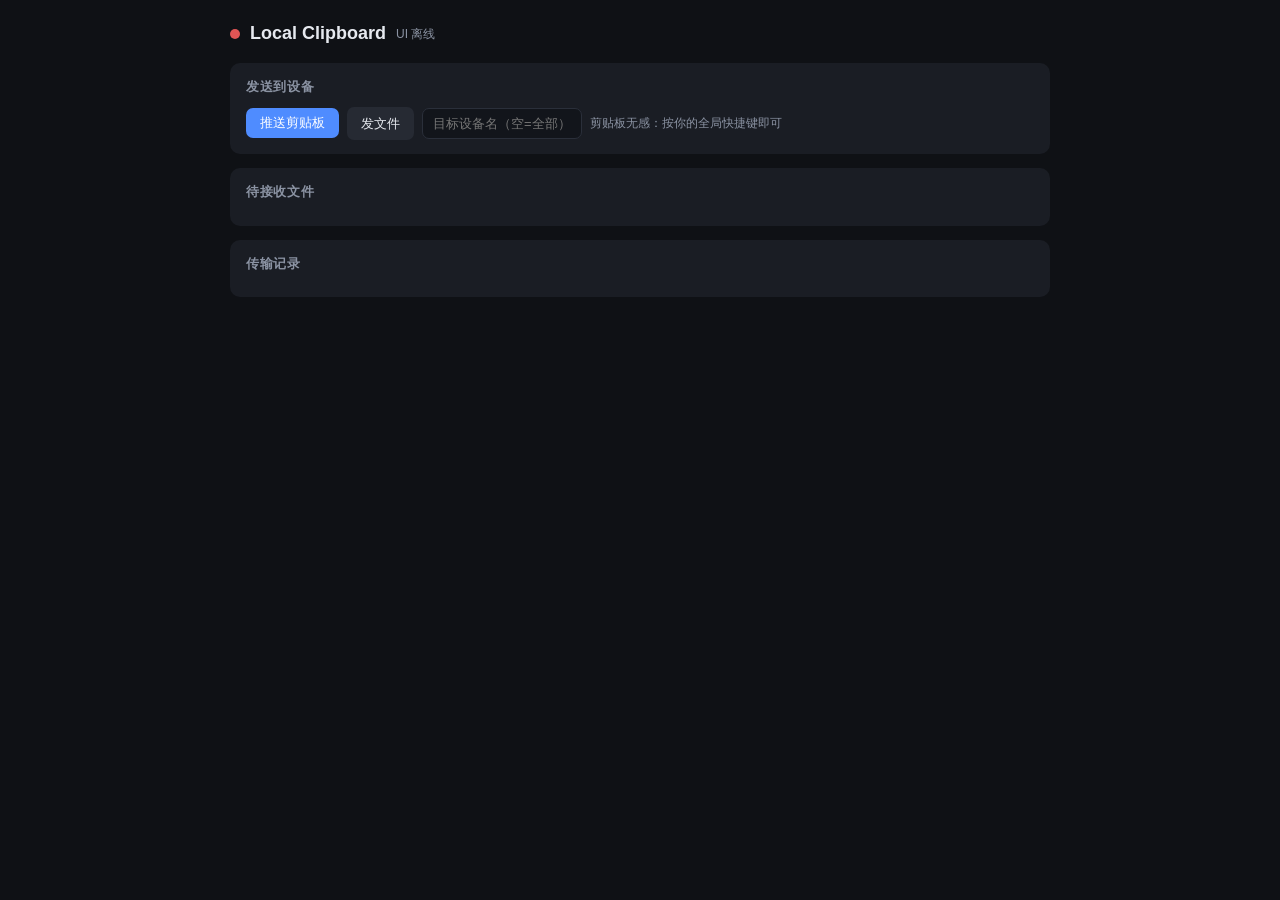
==== internal/client/web/index.html @ d323c8ab "Add daemon Web UI (127.0.0.1:9101): pending files, transfer log, live progress - send-clipboard/send" ====
<!DOCTYPE html>
<html lang="zh">
<head>
<meta charset="utf-8">
<title>Local Clipboard</title>
<style>
:root { --bg:#0f1115; --card:#1a1d24; --fg:#e6e9ef; --dim:#8b93a3; --acc:#4f8cff; --ok:#3fb96f; --err:#e05555; }
* { box-sizing:border-box; margin:0; padding:0; }
body { background:var(--bg); color:var(--fg); font:14px/1.5 -apple-system,"PingFang SC","Segoe UI",sans-serif; padding:20px; max-width:860px; margin:0 auto; }
header { display:flex; align-items:center; gap:10px; margin-bottom:16px; }
header h1 { font-size:18px; font-weight:600; }
.dot { width:10px; height:10px; border-radius:50%; background:var(--err); }
.dot.up { background:var(--ok); }
.meta { color:var(--dim); font-size:12px; }
.card { background:var(--card); border-radius:10px; padding:14px 16px; margin-bottom:14px; }
.card h2 { font-size:13px; color:var(--dim); text-transform:uppercase; letter-spacing:.05em; margin-bottom:10px; }
.row { display:flex; align-items:center; gap:10px; padding:7px 0; border-top:1px solid #262a33; }
.row:first-of-type { border-top:none; }
.row .grow { flex:1; min-width:0; overflow:hidden; text-overflow:ellipsis; white-space:nowrap; }
.sub { color:var(--dim); font-size:12px; }
.badge { font-size:11px; padding:2px 8px; border-radius:99px; background:#262a33; color:var(--dim); }
.badge.done,.badge.received { color:var(--ok); }
.badge.failed { color:var(--err); }
.badge.sending,.badge.offered { color:var(--acc); }
button { background:var(--acc); color:#fff; border:none; border-radius:7px; padding:6px 14px; font-size:13px; cursor:pointer; }
button:disabled { opacity:.4; cursor:default; }
.pbar { height:4px; background:#262a33; border-radius:2px; overflow:hidden; flex:1; }
.pbar > div { height:100%; background:var(--acc); width:0; transition:width .2s; }
.empty { color:var(--dim); text-align:center; padding:18px 0; }
.sendbox { display:flex; gap:8px; align-items:center; flex-wrap:wrap; }
input[type=text] { background:#12151b; border:1px solid #2a2f3a; color:var(--fg); border-radius:7px; padding:7px 10px; font-size:13px; width:160px; }
label.filebtn { background:#262a33; border-radius:7px; padding:7px 14px; cursor:pointer; font-size:13px; }
label.filebtn input { display:none; }
</style>
</head>
<body>
<header>
  <div class="dot" id="dot"></div>
  <h1>Local Clipboard</h1>
  <span class="meta" id="meta"></span>
</header>

<div class="card">
  <h2>发送到设备</h2>
  <div class="sendbox">
    <button onclick="sendClip()">推送剪贴板</button>
    <label class="filebtn">发文件<input type="file" multiple onchange="sendFiles(this)"></label>
    <input type="text" id="to" placeholder="目标设备名（空=全部）">
    <span class="meta">剪贴板无感：按你的全局快捷键即可</span>
  </div>
</div>

<div class="card" id="pendingCard">
  <h2>待接收文件</h2>
  <div id="pending"></div>
</div>

<div class="card">
  <h2>传输记录</h2>
  <div id="events"></div>
</div>

<script>
const $ = id => document.getElementById(id);
const fmtSize = n => n>=1048576 ? (n/1048576).toFixed(1)+'MB' : n>=1024 ? Math.round(n/1024)+'KB' : n+'B';
const fmtTime = t => new Date(t).toLocaleTimeString();

async function refresh(){
  try {
    const s = await (await fetch('/api/state')).json();
    $('dot').className = 'dot' + (s.connected ? ' up':'');
    const pend = (s.events||[]).filter(e=>e.state==='offered'||e.state==='sending'||e.state==='failed');
    const done = (s.events||[]).filter(e=>!(e.state==='offered'));
    let ph = '';
    for (const e of pend) {
      ph += `<div class="row"><span class="badge">${e.state==='offered'?'待接收':''}${e.state==='sending'?'传输中':''}${e.state==='failed'?'失败':''}</span>
        <span class="grow">${e.name||'(剪贴板)'}<div class="sub">来自 ${e.peer} · ${fmtSize(e.size)}</div></span>`;
      if (e.state==='offered') ph += `<button onclick="accept('${e.fid}')">接收</button>`;
      if (e.state==='sending') ph += `<div class="pbar"><div style="width:${e.pct||0}%"></div></div><span class="sub">${e.pct||0}%</span>`;
      if (e.state==='failed') ph += `<button onclick="retry('${e.fid}')">重试</button>`;
      ph += '</div>';
    }
    $('pending').innerHTML = ph || '<div class="empty">没有进行中的传输</div>';
    let eh = '';
    for (const e of (s.events||[]).slice(0,30)) {
      eh += `<div class="row"><span class="sub" style="width:70px">${fmtTime(e.time)}</span>
        <span class="badge ${e.state}">${e.dir==='in'?'收':'发'}·${e.kind}</span>
        <span class="grow">${e.name||'(剪贴板内容)'}<div class="sub">${e.peer}</div></span>
        <span class="sub">${fmtSize(e.size)}</span><span class="badge ${e.state}">${stateText(e)}</span></div>`;
    }
    $('events').innerHTML = eh || '<div class="empty">暂无记录</div>';
  } catch(e) { $('meta').textContent = 'UI 离线'; }
}
function stateText(e){
  return {done:'完成',received:'已保存',failed:'失败',sending:'发送中',offered:'待接收'}[e.state]||e.state;
}
async function accept(fid){
  await fetch('/api/accept',{method:'POST',body:JSON.stringify({fid})});
}
async function sendClip(){
  const to = $('to').value.trim();
  const r = await fetch('/api/send-clipboard',{method:'POST',body:JSON.stringify({to})});
  if(!r.ok) alert(await r.text());
}
async function sendFiles(input){
  const to = $('to').value.trim();
  for (const f of input.files) {
    const fd = new FormData();
    fd.append('file', f);
    fd.append('to', to);
    await fetch('/api/send-file',{method:'POST',body:fd});
  }
  input.value='';
}
setInterval(refresh, 800);
refresh();
</script>
</body>
</html>
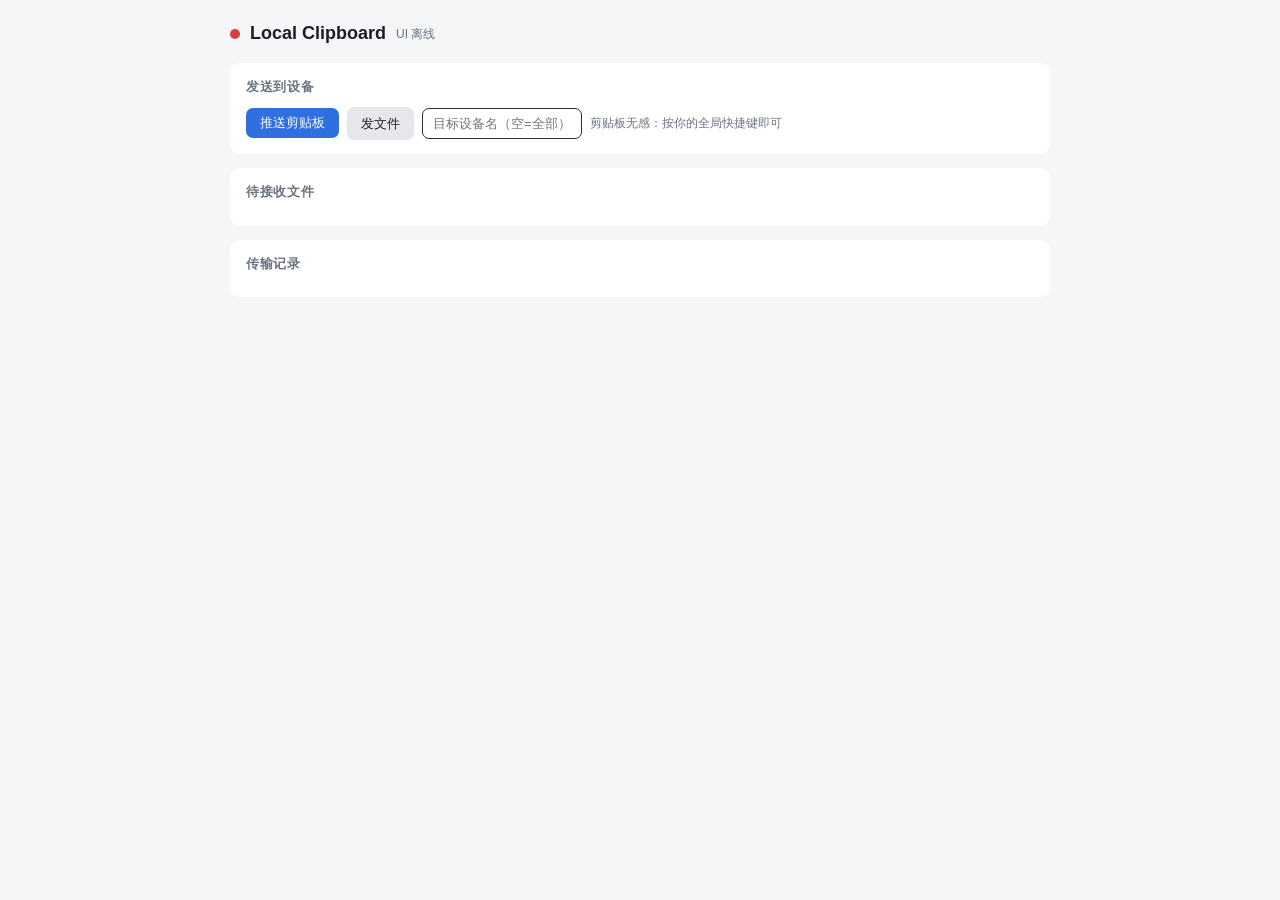
==== commit a215727d: "UI: auto light/dark theme via prefers-color-scheme" ====
--- a/internal/client/web/index.html
+++ b/internal/client/web/index.html
@@ -4,7 +4,11 @@
 <meta charset="utf-8">
 <title>Local Clipboard</title>
 <style>
-:root { --bg:#0f1115; --card:#1a1d24; --fg:#e6e9ef; --dim:#8b93a3; --acc:#4f8cff; --ok:#3fb96f; --err:#e05555; }
+:root { color-scheme: light dark;
+  --bg:#0f1115; --card:#1a1d24; --fg:#e6e9ef; --dim:#8b93a3; --acc:#4f8cff; --ok:#3fb96f; --err:#e05555; --line:#262a33; --input:#12151b; }
+@media (prefers-color-scheme: light) {
+  :root { --bg:#f5f6f8; --card:#ffffff; --fg:#1c1f26; --dim:#6b7280; --acc:#2f6fe0; --ok:#1d9a52; --err:#d43f3f; --line:#e5e7eb; --input:#fff; }
+}
 * { box-sizing:border-box; margin:0; padding:0; }
 body { background:var(--bg); color:var(--fg); font:14px/1.5 -apple-system,"PingFang SC","Segoe UI",sans-serif; padding:20px; max-width:860px; margin:0 auto; }
 header { display:flex; align-items:center; gap:10px; margin-bottom:16px; }
@@ -14,22 +18,22 @@
 .meta { color:var(--dim); font-size:12px; }
 .card { background:var(--card); border-radius:10px; padding:14px 16px; margin-bottom:14px; }
 .card h2 { font-size:13px; color:var(--dim); text-transform:uppercase; letter-spacing:.05em; margin-bottom:10px; }
-.row { display:flex; align-items:center; gap:10px; padding:7px 0; border-top:1px solid #262a33; }
+.row { display:flex; align-items:center; gap:10px; padding:7px 0; border-top:1px solid var(--line); }
 .row:first-of-type { border-top:none; }
 .row .grow { flex:1; min-width:0; overflow:hidden; text-overflow:ellipsis; white-space:nowrap; }
 .sub { color:var(--dim); font-size:12px; }
-.badge { font-size:11px; padding:2px 8px; border-radius:99px; background:#262a33; color:var(--dim); }
+.badge { font-size:11px; padding:2px 8px; border-radius:99px; background:var(--line); color:var(--dim); }
 .badge.done,.badge.received { color:var(--ok); }
 .badge.failed { color:var(--err); }
 .badge.sending,.badge.offered { color:var(--acc); }
 button { background:var(--acc); color:#fff; border:none; border-radius:7px; padding:6px 14px; font-size:13px; cursor:pointer; }
 button:disabled { opacity:.4; cursor:default; }
-.pbar { height:4px; background:#262a33; border-radius:2px; overflow:hidden; flex:1; }
+.pbar { height:4px; background:var(--line); border-radius:2px; overflow:hidden; flex:1; }
 .pbar > div { height:100%; background:var(--acc); width:0; transition:width .2s; }
 .empty { color:var(--dim); text-align:center; padding:18px 0; }
 .sendbox { display:flex; gap:8px; align-items:center; flex-wrap:wrap; }
-input[type=text] { background:#12151b; border:1px solid #2a2f3a; color:var(--fg); border-radius:7px; padding:7px 10px; font-size:13px; width:160px; }
-label.filebtn { background:#262a33; border-radius:7px; padding:7px 14px; cursor:pointer; font-size:13px; }
+input[type=text] { background:var(--input); border:1px solid #2a2f3a; color:var(--fg); border-radius:7px; padding:7px 10px; font-size:13px; width:160px; }
+label.filebtn { background:var(--line); border-radius:7px; padding:7px 14px; cursor:pointer; font-size:13px; }
 label.filebtn input { display:none; }
 </style>
 </head>
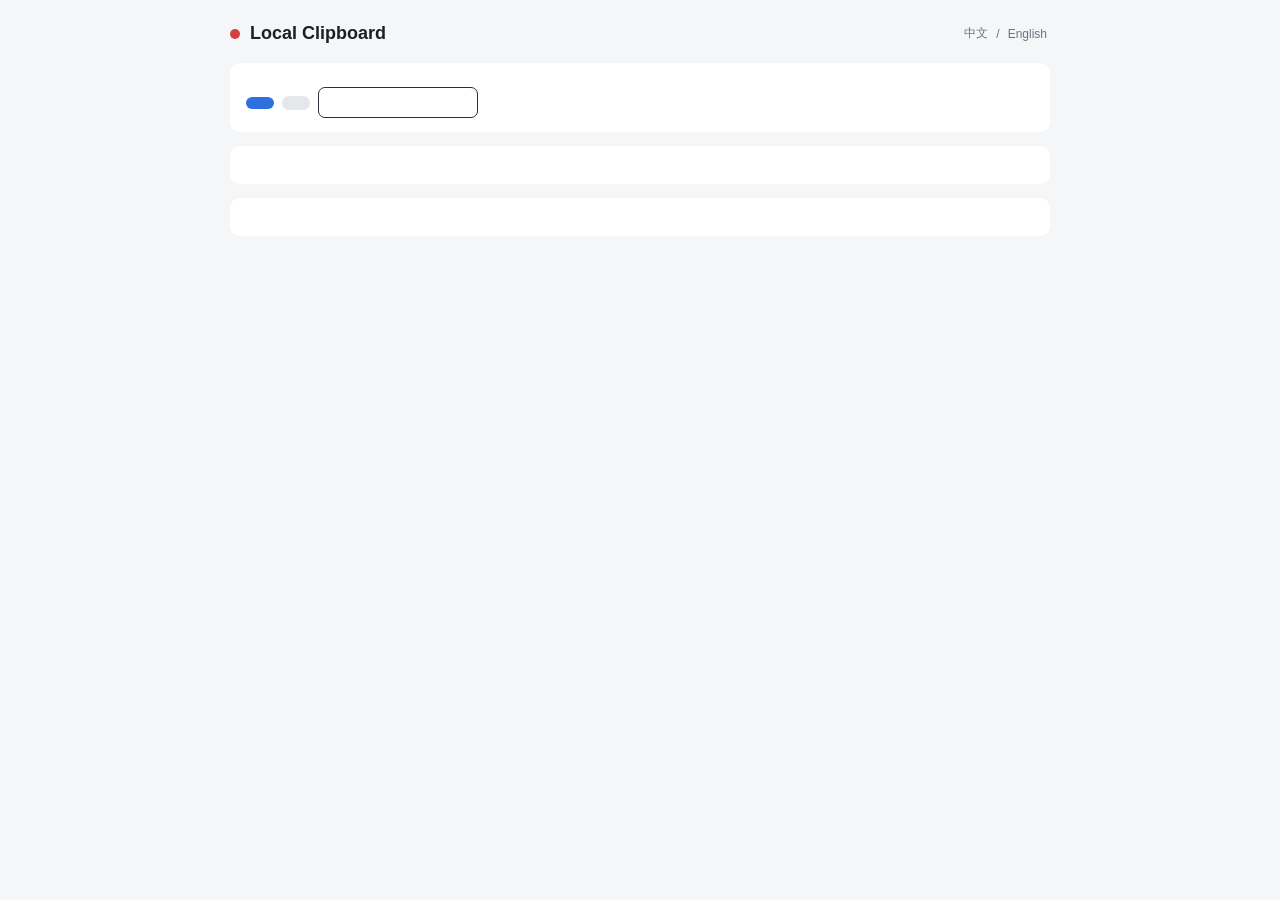
==== commit b2d6e9d0: "Add bilingual documentation and Console" ====
--- a/internal/client/web/index.html
+++ b/internal/client/web/index.html
@@ -1,5 +1,5 @@
 <!DOCTYPE html>
-<html lang="zh">
+<html lang="en">
 <head>
 <meta charset="utf-8">
 <title>Local Clipboard</title>
@@ -13,6 +13,10 @@
 body { background:var(--bg); color:var(--fg); font:14px/1.5 -apple-system,"PingFang SC","Segoe UI",sans-serif; padding:20px; max-width:860px; margin:0 auto; }
 header { display:flex; align-items:center; gap:10px; margin-bottom:16px; }
 header h1 { font-size:18px; font-weight:600; }
+.locale-switch { display:flex; align-items:center; gap:5px; margin-left:auto; color:var(--dim); font-size:12px; }
+.locale-switch button { background:none; color:var(--dim); padding:2px 3px; font-size:12px; }
+.locale-switch button:hover,.locale-switch button.active { color:var(--fg); }
+.locale-switch button.active { font-weight:600; }
 .dot { width:10px; height:10px; border-radius:50%; background:var(--err); }
 .dot.up { background:var(--ok); }
 .meta { color:var(--dim); font-size:12px; }
@@ -25,7 +29,7 @@
 .badge { font-size:11px; padding:2px 8px; border-radius:99px; background:var(--line); color:var(--dim); }
 .badge.done,.badge.received { color:var(--ok); }
 .badge.failed { color:var(--err); }
-.badge.sending,.badge.offered { color:var(--acc); }
+.badge.sending,.badge.offered,.badge.receiving { color:var(--acc); }
 button { background:var(--acc); color:#fff; border:none; border-radius:7px; padding:6px 14px; font-size:13px; cursor:pointer; }
 button:disabled { opacity:.4; cursor:default; }
 .pbar { height:4px; background:var(--line); border-radius:2px; overflow:hidden; flex:1; }
@@ -42,64 +46,100 @@
   <div class="dot" id="dot"></div>
   <h1>Local Clipboard</h1>
   <span class="meta" id="meta"></span>
+  <nav class="locale-switch" data-i18n-aria-label="languageSwitcher">
+    <button type="button" data-locale="zh" onclick="i18n.setLocale('zh')">中文</button>
+    <span aria-hidden="true">/</span>
+    <button type="button" data-locale="en" onclick="i18n.setLocale('en')">English</button>
+  </nav>
 </header>
 
 <div class="card">
-  <h2>发送到设备</h2>
+  <h2 data-i18n="sendToDevice"></h2>
   <div class="sendbox">
-    <button onclick="sendClip()">推送剪贴板</button>
-    <label class="filebtn">发文件<input type="file" multiple onchange="sendFiles(this)"></label>
-    <input type="text" id="to" placeholder="目标设备名（空=全部）">
-    <span class="meta">剪贴板无感：按你的全局快捷键即可</span>
+    <button type="button" onclick="sendClip()" data-i18n="sendClipboard"></button>
+    <label class="filebtn"><span data-i18n="sendFiles"></span><input type="file" multiple onchange="sendFiles(this)"></label>
+    <input type="text" id="to" data-i18n-placeholder="targetPlaceholder">
+    <span class="meta" data-i18n="hotkeyHint"></span>
   </div>
 </div>
 
 <div class="card" id="pendingCard">
-  <h2>待接收文件</h2>
+  <h2 style="display:flex;justify-content:space-between;align-items:center"><span data-i18n="pendingFiles"></span>
+    <button type="button" id="acceptAllBtn" onclick="acceptAll()" style="display:none;padding:4px 12px;font-size:12px" data-i18n="receiveAll"></button>
+  </h2>
   <div id="pending"></div>
 </div>
 
 <div class="card">
-  <h2>传输记录</h2>
+  <h2 data-i18n="transferHistory"></h2>
   <div id="events"></div>
 </div>
 
+<script src="/i18n.js"></script>
 <script>
 const $ = id => document.getElementById(id);
+const i18n = window.LocalClipboardI18n;
 const fmtSize = n => n>=1048576 ? (n/1048576).toFixed(1)+'MB' : n>=1024 ? Math.round(n/1024)+'KB' : n+'B';
-const fmtTime = t => new Date(t).toLocaleTimeString();
+const fmtTime = t => new Date(t).toLocaleTimeString(i18n.localeTag());
+let currentState = null;
 
+function render(s){
+    currentState = s;
+    $('dot').className = 'dot' + (s.connected ? ' up' : '');
+    $('meta').textContent = i18n.t(s.connected ? 'connected' : 'reconnecting');
+    const pend = (s.events || []).filter(e => ['offered','sending','receiving','failed'].includes(e.state));
+    let ph = '';
+    for (const e of pend) {
+      ph += `<div class="row"><span class="badge">${badgeText(e)}</span>
+        <span class="grow">${eventName(e, 'clipboard')}<div class="sub">${i18n.t('fromPeer', {peer:e.peer})} · ${fmtSize(e.size)}</div></span>`;
+      if (e.state==='offered') ph += `<button type="button" onclick="accept('${e.fid}')">${i18n.t('receive')}</button>`;
+      if (e.state==='sending'||e.state==='receiving') ph += `<div class="pbar"><div style="width:${e.pct||0}%"></div></div><span class="sub">${e.pct||0}%</span>`;
+      if (e.state==='failed') ph += `<button type="button" onclick="retry('${e.fid}')">${i18n.t('retry')}</button>`;
+      ph += '</div>';
+    }
+    $('pending').innerHTML = ph || `<div class="empty">${i18n.t('noActiveTransfers')}</div>`;
+    $('acceptAllBtn').style.display = (s.events || []).some(e => e.state === 'offered') ? '' : 'none';
+    let eh = '';
+    for (const e of (s.events || []).slice(0,30)) {
+      eh += `<div class="row"><span class="sub" style="width:70px">${fmtTime(e.time)}</span>
+        <span class="badge ${e.state}">${directionText(e.dir)}·${kindText(e.kind)}</span>
+        <span class="grow">${eventName(e, 'clipboardContent')}<div class="sub">${e.peer}</div></span>
+        <span class="sub">${fmtSize(e.size)}</span><span class="badge ${e.state}">${stateText(e)}</span></div>`;
+    }
+    $('events').innerHTML = eh || `<div class="empty">${i18n.t('noHistory')}</div>`;
+}
 async function refresh(){
   try {
-    const s = await (await fetch('/api/state')).json();
-    $('dot').className = 'dot' + (s.connected ? ' up':'');
-    const pend = (s.events||[]).filter(e=>e.state==='offered'||e.state==='sending'||e.state==='failed');
-    const done = (s.events||[]).filter(e=>!(e.state==='offered'));
-    let ph = '';
-    for (const e of pend) {
-      ph += `<div class="row"><span class="badge">${e.state==='offered'?'待接收':''}${e.state==='sending'?'传输中':''}${e.state==='failed'?'失败':''}</span>
-        <span class="grow">${e.name||'(剪贴板)'}<div class="sub">来自 ${e.peer} · ${fmtSize(e.size)}</div></span>`;
-      if (e.state==='offered') ph += `<button onclick="accept('${e.fid}')">接收</button>`;
-      if (e.state==='sending') ph += `<div class="pbar"><div style="width:${e.pct||0}%"></div></div><span class="sub">${e.pct||0}%</span>`;
-      if (e.state==='failed') ph += `<button onclick="retry('${e.fid}')">重试</button>`;
-      ph += '</div>';
-    }
-    $('pending').innerHTML = ph || '<div class="empty">没有进行中的传输</div>';
-    let eh = '';
-    for (const e of (s.events||[]).slice(0,30)) {
-      eh += `<div class="row"><span class="sub" style="width:70px">${fmtTime(e.time)}</span>
-        <span class="badge ${e.state}">${e.dir==='in'?'收':'发'}·${e.kind}</span>
-        <span class="grow">${e.name||'(剪贴板内容)'}<div class="sub">${e.peer}</div></span>
-        <span class="sub">${fmtSize(e.size)}</span><span class="badge ${e.state}">${stateText(e)}</span></div>`;
-    }
-    $('events').innerHTML = eh || '<div class="empty">暂无记录</div>';
-  } catch(e) { $('meta').textContent = 'UI 离线'; }
+    render(await (await fetch('/api/state')).json());
+  } catch(e) {
+    $('dot').className = 'dot';
+    $('meta').textContent = i18n.t('consoleOffline');
+  }
+}
+function eventName(e, fallbackKey){
+  if (!e.name || e.name === `${e.kind} from clipboard`) return i18n.t(fallbackKey);
+  return e.name;
+}
+function directionText(direction){
+  return i18n.t(direction === 'in' ? 'directionIn' : 'directionOut');
+}
+function kindText(kind){
+  const key = {text:'kindText', image:'kindImage', file:'kindFile'}[kind];
+  return key ? i18n.t(key) : kind;
+}
+function badgeText(e){
+  const key = {offered:'stateOffered', sending:'stateSending', receiving:'stateReceiving', failed:'stateFailed'}[e.state];
+  return key ? i18n.t(key) : e.state;
 }
 function stateText(e){
-  return {done:'完成',received:'已保存',failed:'失败',sending:'发送中',offered:'待接收'}[e.state]||e.state;
+  const key = {done:'stateDone', received:'stateReceived', failed:'stateFailed', sending:'stateSending', offered:'stateOffered', receiving:'stateReceiving'}[e.state];
+  return key ? i18n.t(key) : e.state;
 }
 async function accept(fid){
   await fetch('/api/accept',{method:'POST',body:JSON.stringify({fid})});
+}
+async function acceptAll(){
+  await fetch('/api/accept-all',{method:'POST'});
 }
 async function sendClip(){
   const to = $('to').value.trim();
@@ -116,6 +156,8 @@
   }
   input.value='';
 }
+i18n.onChange(() => currentState ? render(currentState) : refresh());
+i18n.apply();
 setInterval(refresh, 800);
 refresh();
 </script>
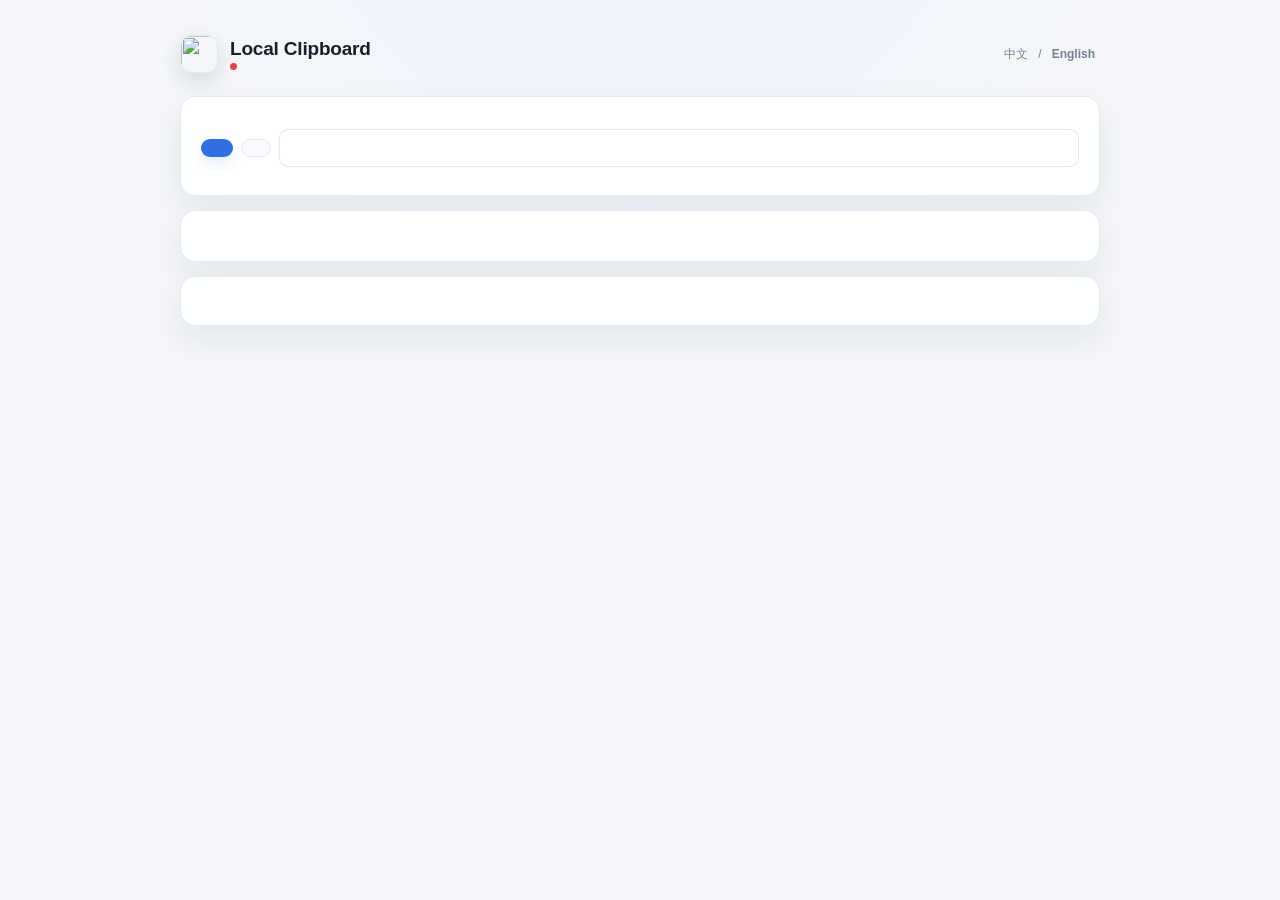
==== commit 3214dfb6: "Fix cross-platform clipboard transfers and polish Console UI" ====
--- a/internal/client/web/index.html
+++ b/internal/client/web/index.html
@@ -5,47 +5,114 @@
 <title>Local Clipboard</title>
 <style>
 :root { color-scheme: light dark;
-  --bg:#0f1115; --card:#1a1d24; --fg:#e6e9ef; --dim:#8b93a3; --acc:#4f8cff; --ok:#3fb96f; --err:#e05555; --line:#262a33; --input:#12151b; }
+  --bg:#0d1117; --card:#171c24; --surface:#11161e; --fg:#edf2f7; --dim:#8d99aa;
+  --acc:#6ea8fe; --acc-strong:#4f8cff; --acc-soft:rgba(79,140,255,.14);
+  --ok:#46c47a; --ok-soft:rgba(70,196,122,.13); --err:#ef6a6a; --err-soft:rgba(239,106,106,.13);
+  --line:#28303b; --input:#10151d; --shadow:0 16px 38px rgba(0,0,0,.18); }
 @media (prefers-color-scheme: light) {
-  :root { --bg:#f5f6f8; --card:#ffffff; --fg:#1c1f26; --dim:#6b7280; --acc:#2f6fe0; --ok:#1d9a52; --err:#d43f3f; --line:#e5e7eb; --input:#fff; }
+  :root { --bg:#f4f6f9; --card:#ffffff; --surface:#f7f9fc; --fg:#18202b; --dim:#748092;
+    --acc:#3b78e7; --acc-strong:#2f6fe0; --acc-soft:#edf3ff;
+    --ok:#1f9d58; --ok-soft:#eaf8f0; --err:#d84a4a; --err-soft:#fff0f0;
+    --line:#e5eaf0; --input:#ffffff; --shadow:0 14px 34px rgba(31,42,55,.07); }
 }
 * { box-sizing:border-box; margin:0; padding:0; }
-body { background:var(--bg); color:var(--fg); font:14px/1.5 -apple-system,"PingFang SC","Segoe UI",sans-serif; padding:20px; max-width:860px; margin:0 auto; }
-header { display:flex; align-items:center; gap:10px; margin-bottom:16px; }
-header h1 { font-size:18px; font-weight:600; }
+body { min-height:100vh; background:
+  radial-gradient(circle at 50% -20%,var(--acc-soft),transparent 38%),var(--bg);
+  color:var(--fg); font:14px/1.5 -apple-system,BlinkMacSystemFont,"PingFang SC","Segoe UI",sans-serif;
+  padding:30px 20px 64px; }
+.shell { width:min(100%,920px); margin:0 auto; }
+header { display:flex; align-items:center; min-height:48px; margin-bottom:18px; }
+.brand { display:flex; align-items:center; gap:12px; min-width:0; }
+.brand-icon { display:block; width:38px; height:38px; flex:0 0 auto; object-fit:cover; border:1px solid var(--line);
+  border-radius:12px; box-shadow:0 8px 20px rgba(31,42,55,.14); }
+.brand-copy { min-width:0; }
+header h1 { font-size:19px; line-height:1.15; font-weight:680; letter-spacing:-.01em; }
+.connection { display:flex; align-items:center; gap:6px; margin-top:4px; }
 .locale-switch { display:flex; align-items:center; gap:5px; margin-left:auto; color:var(--dim); font-size:12px; }
-.locale-switch button { background:none; color:var(--dim); padding:2px 3px; font-size:12px; }
+.locale-switch button { background:none; color:var(--dim); padding:4px; font-size:12px; box-shadow:none; }
 .locale-switch button:hover,.locale-switch button.active { color:var(--fg); }
 .locale-switch button.active { font-weight:600; }
-.dot { width:10px; height:10px; border-radius:50%; background:var(--err); }
-.dot.up { background:var(--ok); }
+.dot { width:7px; height:7px; border-radius:50%; background:var(--err); box-shadow:0 0 0 3px var(--err-soft); }
+.dot.up { background:var(--ok); box-shadow:0 0 0 3px var(--ok-soft); }
 .meta { color:var(--dim); font-size:12px; }
-.card { background:var(--card); border-radius:10px; padding:14px 16px; margin-bottom:14px; }
-.card h2 { font-size:13px; color:var(--dim); text-transform:uppercase; letter-spacing:.05em; margin-bottom:10px; }
-.row { display:flex; align-items:center; gap:10px; padding:7px 0; border-top:1px solid var(--line); }
+.card { background:var(--card); border:1px solid var(--line); border-radius:15px; padding:18px 20px; margin-bottom:14px; box-shadow:var(--shadow); }
+.card h2 { font-size:13px; line-height:1.3; color:var(--dim); font-weight:650; letter-spacing:.015em; margin-bottom:14px; }
+.row { display:flex; align-items:center; gap:10px; padding:10px 0; border-top:1px solid var(--line); }
 .row:first-of-type { border-top:none; }
 .row .grow { flex:1; min-width:0; overflow:hidden; text-overflow:ellipsis; white-space:nowrap; }
 .sub { color:var(--dim); font-size:12px; }
-.badge { font-size:11px; padding:2px 8px; border-radius:99px; background:var(--line); color:var(--dim); }
-.badge.done,.badge.received { color:var(--ok); }
-.badge.failed { color:var(--err); }
-.badge.sending,.badge.offered,.badge.receiving { color:var(--acc); }
-button { background:var(--acc); color:#fff; border:none; border-radius:7px; padding:6px 14px; font-size:13px; cursor:pointer; }
+.badge { display:inline-flex; align-items:center; justify-content:center; white-space:nowrap; font-size:11px; font-weight:600;
+  line-height:1.4; padding:3px 8px; border-radius:99px; background:var(--surface); color:var(--dim); }
+.badge.done,.badge.received,.badge.applied { color:var(--ok); background:var(--ok-soft); }
+.badge.failed { color:var(--err); background:var(--err-soft); }
+.badge.sending,.badge.offered,.badge.receiving { color:var(--acc); background:var(--acc-soft); }
+button { appearance:none; background:var(--acc-strong); color:#fff; border:1px solid transparent; border-radius:9px; padding:8px 15px;
+  font:inherit; font-size:13px; font-weight:580; cursor:pointer; box-shadow:0 5px 14px rgba(47,111,224,.16); transition:transform .15s,filter .15s; }
+button:hover { filter:brightness(1.06); }
+button:active { transform:translateY(1px); }
 button:disabled { opacity:.4; cursor:default; }
 .pbar { height:4px; background:var(--line); border-radius:2px; overflow:hidden; flex:1; }
 .pbar > div { height:100%; background:var(--acc); width:0; transition:width .2s; }
-.empty { color:var(--dim); text-align:center; padding:18px 0; }
+.empty { display:grid; place-items:center; min-height:76px; color:var(--dim); text-align:center; padding:18px;
+  border:1px dashed var(--line); border-radius:11px; background:var(--surface); }
 .sendbox { display:flex; gap:8px; align-items:center; flex-wrap:wrap; }
-input[type=text] { background:var(--input); border:1px solid #2a2f3a; color:var(--fg); border-radius:7px; padding:7px 10px; font-size:13px; width:160px; }
-label.filebtn { background:var(--line); border-radius:7px; padding:7px 14px; cursor:pointer; font-size:13px; }
+input[type=text] { flex:1 1 250px; min-width:210px; background:var(--input); border:1px solid var(--line); color:var(--fg);
+  border-radius:9px; padding:8px 11px; font:inherit; font-size:13px; outline:none; transition:border-color .15s,box-shadow .15s; }
+input[type=text]:focus { border-color:var(--acc); box-shadow:0 0 0 3px var(--acc-soft); }
+label.filebtn { background:var(--surface); border:1px solid var(--line); border-radius:9px; padding:8px 14px; cursor:pointer;
+  font-size:13px; font-weight:580; transition:background .15s,border-color .15s; }
+label.filebtn:hover { background:var(--acc-soft); border-color:var(--acc); }
 label.filebtn input { display:none; }
+.sendbox > .meta { flex:0 0 100%; padding-top:2px; }
+.history-list { margin-top:-2px; }
+.history-row { display:grid; grid-template-columns:72px 78px minmax(160px,1fr) 72px 104px; align-items:center; gap:12px;
+  min-height:62px; padding:10px 2px; border-top:1px solid var(--line); }
+.history-row:first-child { border-top:none; }
+.event-time,.event-size { color:var(--dim); font-size:12px; font-variant-numeric:tabular-nums; }
+.event-size { text-align:right; }
+.event-main { min-width:0; }
+.event-name { overflow:hidden; text-overflow:ellipsis; white-space:nowrap; font-weight:590; }
+.event-peer { overflow:hidden; text-overflow:ellipsis; white-space:nowrap; color:var(--dim); font-size:12px; margin-top:2px; }
+.event-kind { justify-self:start; }
+.event-state { justify-self:end; }
+@media (max-width:680px) {
+  body { padding:18px 12px 44px; }
+  header { margin-bottom:14px; }
+  .brand-icon { width:34px; height:34px; border-radius:10px; }
+  .card { padding:16px; border-radius:13px; }
+  .sendbox > button,.sendbox > label.filebtn { flex:1 1 calc(50% - 4px); text-align:center; }
+  input[type=text] { flex-basis:100%; }
+  .history-row { grid-template-columns:auto minmax(0,1fr) auto; grid-template-areas:
+    "kind main state"
+    "time main size"; gap:4px 10px; min-height:68px; }
+  .event-time { grid-area:time; }
+  .event-kind { grid-area:kind; }
+  .event-main { grid-area:main; }
+  .event-size { grid-area:size; }
+  .event-state { grid-area:state; }
+}
+@media (max-width:420px) {
+  header { align-items:flex-start; }
+  .locale-switch { padding-top:4px; }
+  .sendbox > button,.sendbox > label.filebtn { flex-basis:100%; }
+  .history-row { grid-template-columns:auto minmax(0,1fr); grid-template-areas:
+    "kind state"
+    "main main"
+    "time size"; }
+  .event-state { justify-self:end; }
+}
 </style>
 </head>
 <body>
+<main class="shell">
 <header>
-  <div class="dot" id="dot"></div>
-  <h1>Local Clipboard</h1>
-  <span class="meta" id="meta"></span>
+  <div class="brand">
+    <img class="brand-icon" src="/app-icon.png" alt="" aria-hidden="true">
+    <div class="brand-copy">
+      <h1>Local Clipboard</h1>
+      <div class="connection"><span class="dot" id="dot"></span><span class="meta" id="meta"></span></div>
+    </div>
+  </div>
   <nav class="locale-switch" data-i18n-aria-label="languageSwitcher">
     <button type="button" data-locale="zh" onclick="i18n.setLocale('zh')">中文</button>
     <span aria-hidden="true">/</span>
@@ -53,7 +120,7 @@
   </nav>
 </header>
 
-<div class="card">
+<section class="card">
   <h2 data-i18n="sendToDevice"></h2>
   <div class="sendbox">
     <button type="button" onclick="sendClip()" data-i18n="sendClipboard"></button>
@@ -61,19 +128,20 @@
     <input type="text" id="to" data-i18n-placeholder="targetPlaceholder">
     <span class="meta" data-i18n="hotkeyHint"></span>
   </div>
-</div>
-
-<div class="card" id="pendingCard">
+</section>
+
+<section class="card" id="pendingCard">
   <h2 style="display:flex;justify-content:space-between;align-items:center"><span data-i18n="pendingFiles"></span>
     <button type="button" id="acceptAllBtn" onclick="acceptAll()" style="display:none;padding:4px 12px;font-size:12px" data-i18n="receiveAll"></button>
   </h2>
   <div id="pending"></div>
-</div>
-
-<div class="card">
+</section>
+
+<section class="card">
   <h2 data-i18n="transferHistory"></h2>
-  <div id="events"></div>
-</div>
+  <div id="events" class="history-list"></div>
+</section>
+</main>
 
 <script src="/i18n.js"></script>
 <script>
@@ -87,24 +155,23 @@
     currentState = s;
     $('dot').className = 'dot' + (s.connected ? ' up' : '');
     $('meta').textContent = i18n.t(s.connected ? 'connected' : 'reconnecting');
-    const pend = (s.events || []).filter(e => ['offered','sending','receiving','failed'].includes(e.state));
+    const pend = (s.events || []).filter(e => e.kind === 'file' && ['offered','sending','receiving'].includes(e.state));
     let ph = '';
     for (const e of pend) {
       ph += `<div class="row"><span class="badge">${badgeText(e)}</span>
         <span class="grow">${eventName(e, 'clipboard')}<div class="sub">${i18n.t('fromPeer', {peer:e.peer})} · ${fmtSize(e.size)}</div></span>`;
       if (e.state==='offered') ph += `<button type="button" onclick="accept('${e.fid}')">${i18n.t('receive')}</button>`;
       if (e.state==='sending'||e.state==='receiving') ph += `<div class="pbar"><div style="width:${e.pct||0}%"></div></div><span class="sub">${e.pct||0}%</span>`;
-      if (e.state==='failed') ph += `<button type="button" onclick="retry('${e.fid}')">${i18n.t('retry')}</button>`;
       ph += '</div>';
     }
     $('pending').innerHTML = ph || `<div class="empty">${i18n.t('noActiveTransfers')}</div>`;
     $('acceptAllBtn').style.display = (s.events || []).some(e => e.state === 'offered') ? '' : 'none';
     let eh = '';
     for (const e of (s.events || []).slice(0,30)) {
-      eh += `<div class="row"><span class="sub" style="width:70px">${fmtTime(e.time)}</span>
-        <span class="badge ${e.state}">${directionText(e.dir)}·${kindText(e.kind)}</span>
-        <span class="grow">${eventName(e, 'clipboardContent')}<div class="sub">${e.peer}</div></span>
-        <span class="sub">${fmtSize(e.size)}</span><span class="badge ${e.state}">${stateText(e)}</span></div>`;
+      eh += `<div class="history-row"><time class="event-time">${fmtTime(e.time)}</time>
+        <span class="badge event-kind ${e.state}">${directionText(e.dir)}·${kindText(e.kind)}</span>
+        <div class="event-main"><div class="event-name">${eventName(e, 'clipboardContent')}</div><div class="event-peer">${e.peer}</div></div>
+        <span class="event-size">${fmtSize(e.size)}</span><span class="badge event-state ${e.state}">${stateText(e)}</span></div>`;
     }
     $('events').innerHTML = eh || `<div class="empty">${i18n.t('noHistory')}</div>`;
 }
@@ -132,7 +199,7 @@
   return key ? i18n.t(key) : e.state;
 }
 function stateText(e){
-  const key = {done:'stateDone', received:'stateReceived', failed:'stateFailed', sending:'stateSending', offered:'stateOffered', receiving:'stateReceiving'}[e.state];
+  const key = {done:'stateDone', received:'stateReceived', failed:'stateFailed', sending:'stateSending', offered:'stateOffered', receiving:'stateReceiving', applied:'stateApplied'}[e.state];
   return key ? i18n.t(key) : e.state;
 }
 async function accept(fid){
